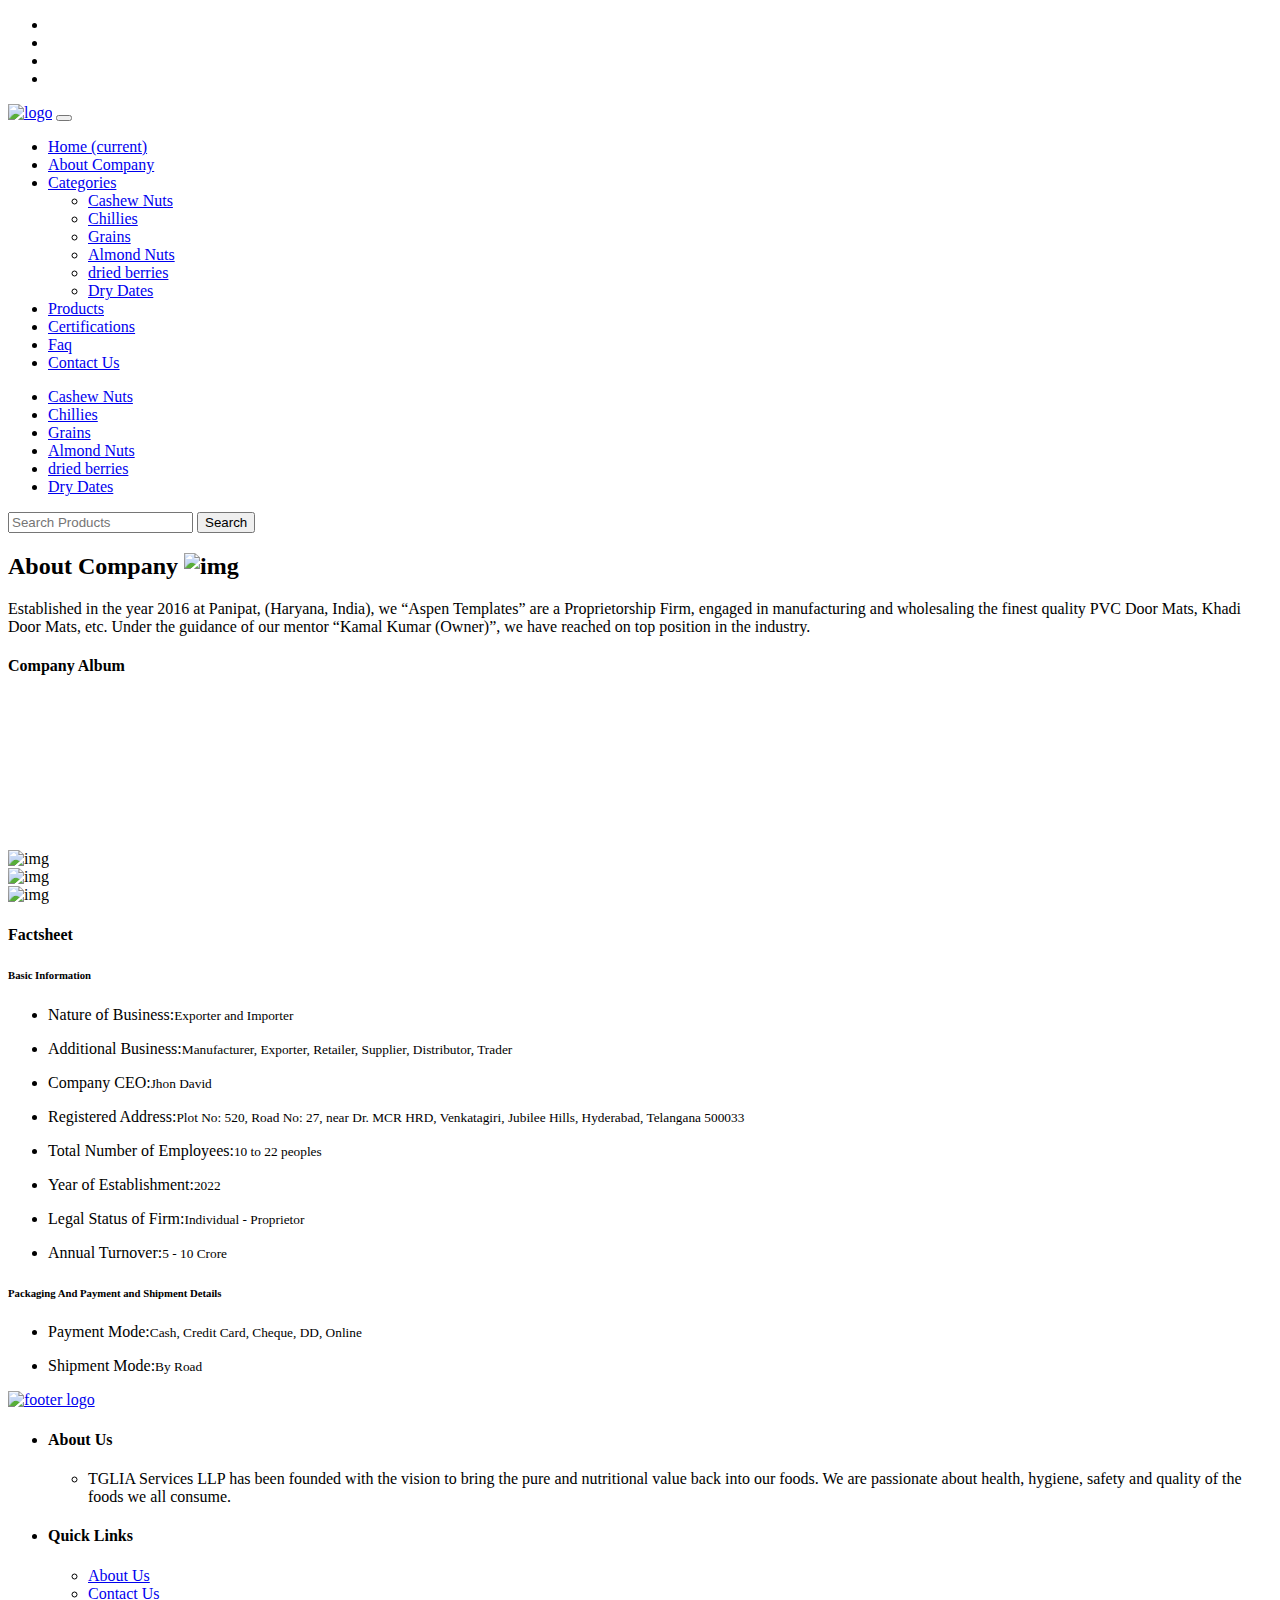
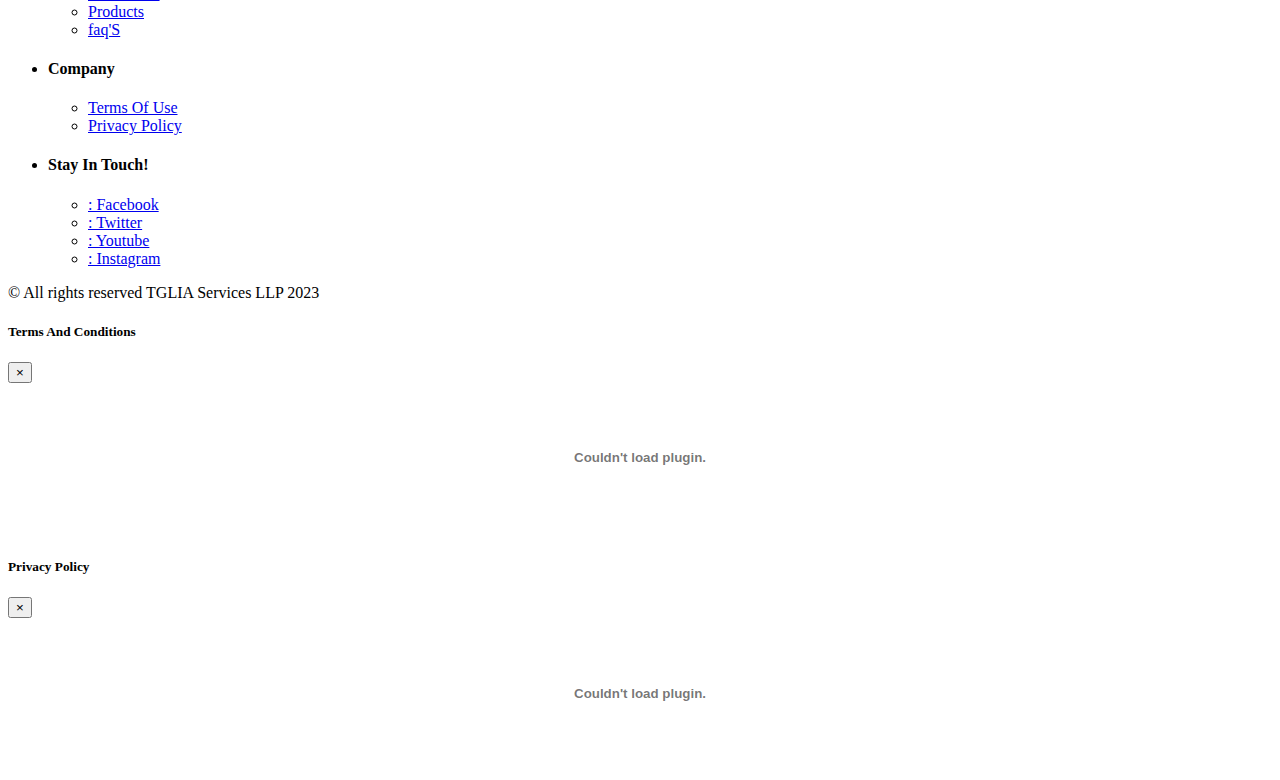
==== about.html @ 8760dca4 "Add files via upload" ====
<!DOCTYPE html>
<html lang="en">
<head>
    <meta charset="UTF-8">
    <meta http-equiv="X-UA-Compatible" content="IE=edge">
    <meta name="viewport" content="width=device-width, initial-scale=1, shrink-to-fit=no">
    <title>Supplier Landing Page</title>
    <link rel="stylesheet" href="css/bootstrap.min.css">
    <link rel="stylesheet" href="css/style.css" rel="stylesheet">
    <link rel="stylesheet" href="css/font-awesome.min.css">
    <link rel="stylesheet" href="css/responsive.css">
    <link href="https://fonts.googleapis.com/css2?family=Poppins:ital,wght@0,400;0,500;0,600;0,700;0,800;1,500;1,600&display=swap" rel="stylesheet">
  <body>
    <div class="wrapper">
    <!-- Sticky Social Icons Start Here--> 
    <div class="sticky_icons">
        <ul class="social_icons">
        <li><a href="#" target="_blank" class="facebook"><span><i class="fa fa-facebook"></i></span></a></li>
        <li><a href="#" target="_blank" class="twitter"><span><i class="fa fa-twitter"></i></span></a></li>
        <li><a href="#" target="_blank" class="youtube"><span><i class="fa fa-youtube-play"></i></span></a></li>
        <li><a href="#" target="_blank" class="linkedin"><span><i class="fa fa-linkedin"></i> </span></a></li>
        </ul>
    </div>
    <!-- Sticky Social Icons Ends Here--> 
    <!-- Header & Banner Start Here-->  
    <header class="header">
        <div class="container">
            <nav class="navbar navbar-expand-lg navbar-light p-0">
                <a class="navbar-brand logo" href="index.html"><img src="images/logo1.png" alt="logo"></a>
                <button class="navbar-toggler" type="button" data-toggle="collapse" data-target="#navbarSupportedContent" aria-controls="navbarSupportedContent" aria-expanded="false" aria-label="Toggle navigation">
                <span class="navbar-toggler-icon"></span>
                </button>
            
                <div class="collapse navbar-collapse" id="navbarSupportedContent">
                <div class="navbar-nav mr-auto">
                </div>
                <ul class="navbar-nav">
                    <li class="nav-item">
                        <a class="nav-link" href="index.html">Home <span class="sr-only">(current)</span></a>
                    </li>
                    <li class="nav-item">
                        <a class="nav-link active" href="about.html" >About Company</a>
                    </li>
                    <li class="nav-item mobile_sub_links_show">
                      <a class="cat_link" href="javascript:void(0)">Categories <span class="dropdown_arrow"></span></a>
                        <ul class="navbar-nav mr-auto mobile_sub_links_show_in cat_open">
                          <li class="nav-item">
                            <a class="nav-link" href="cashewnut-details.html">Cashew Nuts</a>
                          </li>
                          <li class="nav-item">
                            <a class="nav-link" href="chillies-details.html">Chillies</a>
                          </li>
                          <li class="nav-item">
                            <a class="nav-link" href="grains-details.html">Grains</a>
                          </li>
                          <li class="nav-item">
                            <a class="nav-link" href="almond-details.html">Almond Nuts</a>
                          </li>
                          <li class="nav-item">
                            <a class="nav-link" href="dried-berries-details.html">dried berries</a>
                          </li>
                          <li class="nav-item">
                            <a class="nav-link" href="drydates-details.html">Dry Dates</a>
                          </li>
                        </ul>
                    </li>
                    <li class="nav-item">
                        <a class="nav-link" href="products.html">Products</a>
                    </li>
                    <li class="nav-item">
                        <a class="nav-link" href="certifications.html" >Certifications</a>
                    </li>
                    <li class="nav-item">
                      <a class="nav-link" href="faq.html">Faq</a>
                    </li>
                    <li class="nav-item">
                        <a class="nav-link" href="contact.html" >Contact Us</a>
                    </li>
                </ul>
                </div>
            </nav>
        </div>
        <div class="sub_links">
            <div class="container">
              <nav class="navbar navbar-expand-lg navbar-light p-0">           
                <div class="navbar-collapse" id="navb">
                  <ul class="navbar-nav mr-auto mobile_sub_links_hide">
                    <li class="nav-item">
                      <a class="nav-link" href="cashewnut-details.html">Cashew Nuts</a>
                    </li>
                    <li class="nav-item">
                      <a class="nav-link" href="chillies-details.html">Chillies</a>
                    </li>
                    <li class="nav-item">
                      <a class="nav-link" href="grains-details.html">Grains</a>
                    </li>
                    <li class="nav-item">
                      <a class="nav-link" href="almond-details.html">Almond Nuts</a>
                    </li>
                    <li class="nav-item">
                      <a class="nav-link" href="dried-berries-details.html">dried berries</a>
                    </li>
                    <li class="nav-item">
                      <a class="nav-link" href="drydates-details.html">Dry Dates</a>
                    </li>
                  </ul>
                  <form class="form-inline my-2">
                    <div class="search_section w-100">
                      <input placeholder="Search Products" class="search_input">
                      <button class="btn subscrib-btn btn-success my-2 my-sm-0">Search</button>
                      <div class="clear"></div>        
                    </div>
                    <!-- <input class="form-control mr-sm-2" type="text" placeholder="Search Products">
                    <button class="btn btn-success my-2 my-sm-0" type="button">Search</button> -->
                  </form>
                </div>
              </nav>
  
            </div>
        </div>
    </header>
    <!-- Header & Banner Ends Here-->

    <!-- About Section Start Here-->
    <section class="contact_section space">
        <div class="container">
          <div class="row">
            <div class="col-sm-12 text-center mb-5">
                <h2 class="">About Company <span class="text_line"><img src="images/text-line-bg.png" alt="img"></span></h2>
                <p>Established in the year 2016 at Panipat, (Haryana, India), we “Aspen Templates” are a Proprietorship Firm, engaged in manufacturing and wholesaling the finest quality PVC Door Mats, Khadi Door Mats, etc. Under the guidance of our mentor “Kamal Kumar (Owner)”, we have reached on top position in the industry.</p>
            </div>
            <div class="col-sm-12 company_album mb-4">
                <h4 class="pb-4">Company Album</h4>
                <div class="row">
                    <div class="col-lg-3 col-md-3 col-sm-12 mb-3"><div class="album_section inner_image_block_main"><div class="inner_image_block"><iframe width="100%" height="100%" src="https://www.youtube.com/embed/D0UnqGm_miA" title="Dummy Video For Website" frameborder="0" allow="accelerometer; autoplay; clipboard-write; encrypted-media; gyroscope; picture-in-picture; web-share" allowfullscreen></iframe></div></div></div>
                    <div class="col-lg-3 col-md-3 col-sm-12 mb-3"><div class="album_section inner_image_block_main"><div class="inner_image_block"><img src="images/certificate.png" alt="img"></div></div></div>
                    <div class="col-lg-3 col-md-3 col-sm-12 mb-3"><div class="album_section inner_image_block_main"><div class="inner_image_block"><img src="images/certificate.png" alt="img"></div></div></div>
                    <div class="col-lg-3 col-md-3 col-sm-12 mb-3"><div class="album_section inner_image_block_main"><div class="inner_image_block"><img src="images/certificate.png" alt="img"></div></div></div>
                </div>
            </div>
            <div class="col-sm-12 company_album w-100">
                <h4 class="border-bottom mb-4 pb-1">Factsheet</h4>
                <h6 class="pb-2">Basic Information</h6>
                <ul class="list-group list-group-flush basic_info mb-4">
                    <li class="list-group-item item_group"><p><span>Nature of Business:</span><small>Exporter and Importer</small></p></li>
                    <li class="list-group-item item_group"><p><span>Additional Business:</span><small>Manufacturer, Exporter, Retailer, Supplier, Distributor, Trader</small></p></li>
                    <li class="list-group-item item_group"><p><span>Company CEO:</span><small>Jhon David</small></p></li>
                    <li class="list-group-item item_group"><p><span>Registered Address:</span><small>Plot No: 520, Road No: 27, near Dr. MCR HRD, Venkatagiri, Jubilee Hills, Hyderabad, Telangana 500033</small></p></li>
                    <li class="list-group-item item_group"><p><span>Total Number of Employees:</span><small>10 to 22 peoples</small></p></li>
                    <li class="list-group-item item_group"><p><span>Year of Establishment:</span><small>2022</small></p></li>
                    <li class="list-group-item item_group"><p><span>Legal Status of Firm:</span><small>Individual - Proprietor</small></p></li>
                    <li class="list-group-item item_group"><p><span>Annual Turnover:</span><small>5 - 10 Crore </small></p></li>
                </ul>
                <h6 class="pb-2">Packaging And Payment and Shipment Details</h6>
                <ul class="list-group list-group-flush basic_info">
                    <li class="list-group-item item_group"><p><span>Payment Mode:</span><small>Cash, Credit Card, Cheque, DD, Online</small></p></li>
                    <li class="list-group-item item_group"><p><span>Shipment Mode:</span><small>By Road</small></p></li>
                </ul>
            </div>
        </div>           
        </div>
    </section>
    <!-- About Section Ends Here-->

    <!-- Footer Start Here-->
    <footer class="footer">
        <div class="container">
            <div class="row">
                <div class="footer_top">
                    <div class="footer_logo">
                        <a href="index.html"><img src="images/logo.png" alt="footer logo"></a>
                    </div>
                    <ul>
                        <li>
                            <h4>About Us</h4>
                            <ul>
                            <li>
                                <p><span>TGLIA Services LLP</span> has been founded with the vision to bring the pure and nutritional value back into our foods. We are passionate about health, hygiene, safety and quality of the foods we all consume.</p>
                            </li>
                            </ul>
                        </li>
                        <li>
                            <h4>Quick Links</h4>
                            <ul>
                            <li><a href="about.html">About Us</a></li>
                            <li><a href="contact.html">Contact Us</a></li>
                            <li><a href="products.html">Products</a></li>
                            <li><a href="faq.html">faq'S</a></li>
                            </ul>
                        </li>
                        <li>
                            <h4>Company</h4>
                            <ul>
                            <li><a href="#" data-toggle="modal" data-target="#exampleModal">Terms Of Use</a></li>
                            <li><a href="#" data-toggle="modal" data-target="#exampleModal1">Privacy Policy</a></li>
                            </ul>
                        </li>
                        <li>
                            <h4>Stay In Touch!</h4>
                            <ul class="social_icons">
                              <li><a href="#" target="_blank" class="facebook"><span><i class="fa fa-facebook"></i></span> : Facebook</a></li>
                              <li><a href="#" target="_blank" class="twitter"><span><i class="fa fa-twitter"></i></span> : Twitter</a></li>
                              <li><a href="#" target="_blank" class="youtube"><span><i class="fa fa-youtube-play"></i></span> : Youtube</a></li>
                              <li><a href="#" target="_blank" class="linkedin"><span><i class="fa fa-linkedin"></i> </span> : Instagram</a></li>
                            </ul>
                        </li>
                    </ul>
                </div>                    
                <div class="footer_bottom">
                    <p>© All rights reserved TGLIA Services LLP 2023</p>
                </div>
            </div>
        </div>
      </footer>
    <!-- Footer Ends Here-->
    <!-- Terms And Conditions Popup Start Here -->
    <div class="modal fade" id="exampleModal" tabindex="-1" aria-labelledby="exampleModalLabel" aria-hidden="true">
        <div class="modal-dialog popup_main modal-xl">
            <div class="modal-content popup_main_in">
            <div class="modal-header popup_header">
                <h5 class="modal-title" id="exampleModalLabel">Terms And Conditions</h5>
                <button type="button" class="close close_btn" data-dismiss="modal" aria-label="Close">
                <span aria-hidden="true">&times;</span>
                </button>
            </div>
            <div class="modal-body row">
                <div class="col-md-12 privacy_policy">
                    <object data="term-conditions-pdf.pdf" type="application/pdf" width="100%" height="100%">
                    </object>
                </div>
            </div>
            </div>
        </div>
    </div>
    <!-- Terms And Conditions Popup Ends Here --> 
    <!-- Privacy Policy Popup Start Here -->
    <div class="modal fade" id="exampleModal1" tabindex="-1" aria-labelledby="exampleModalLabel" aria-hidden="true">
        <div class="modal-dialog popup_main modal-xl">
            <div class="modal-content popup_main_in">
            <div class="modal-header popup_header">
                <h5 class="modal-title" id="exampleModalLabel">Privacy Policy</h5>
                <button type="button" class="close close_btn" data-dismiss="modal" aria-label="Close">
                <span aria-hidden="true">&times;</span>
                </button>
            </div>
            <div class="modal-body row">
                <div class="col-md-12 privacy_policy">
                    <object data="privacy-policy-pdf.pdf" type="application/pdf" width="100%" height="100%">
                    </object>
                </div>
            </div>
            </div>
        </div>
    </div>
    <!-- Privacy Policy Popup Ends Here --> 
    <div class="back_top"><i class="fa fa-hand-pointer-o" aria-hidden="true"></i></div>
  </div>

<script src="https://ajax.googleapis.com/ajax/libs/jquery/1.11.0/jquery.min.js"></script>
<script type="text/javascript" src="js/bootstrap.min.js"></script>
<script src="js/bootstrap.bundle.min.js"></script>
<script src="js/jquery.easing.1.3.js"></script>
<script type="text/javascript">
$(document).ready(function() { 
    // Back to top functionality     
    $(window).scroll(function() {
        if ($(this).scrollTop() > 100) {
            $('.back_top').fadeIn();
        } else {
            $('.back_top').fadeOut();
        }
    });
    $('.back_top').click(function() {
        $('body, html').animate({
            scrollTop: 0
        }, 500, "easeInOutQuart");
        return false;
    });
    // Back to top functionality Ends
});
</script>
</body>
</html>
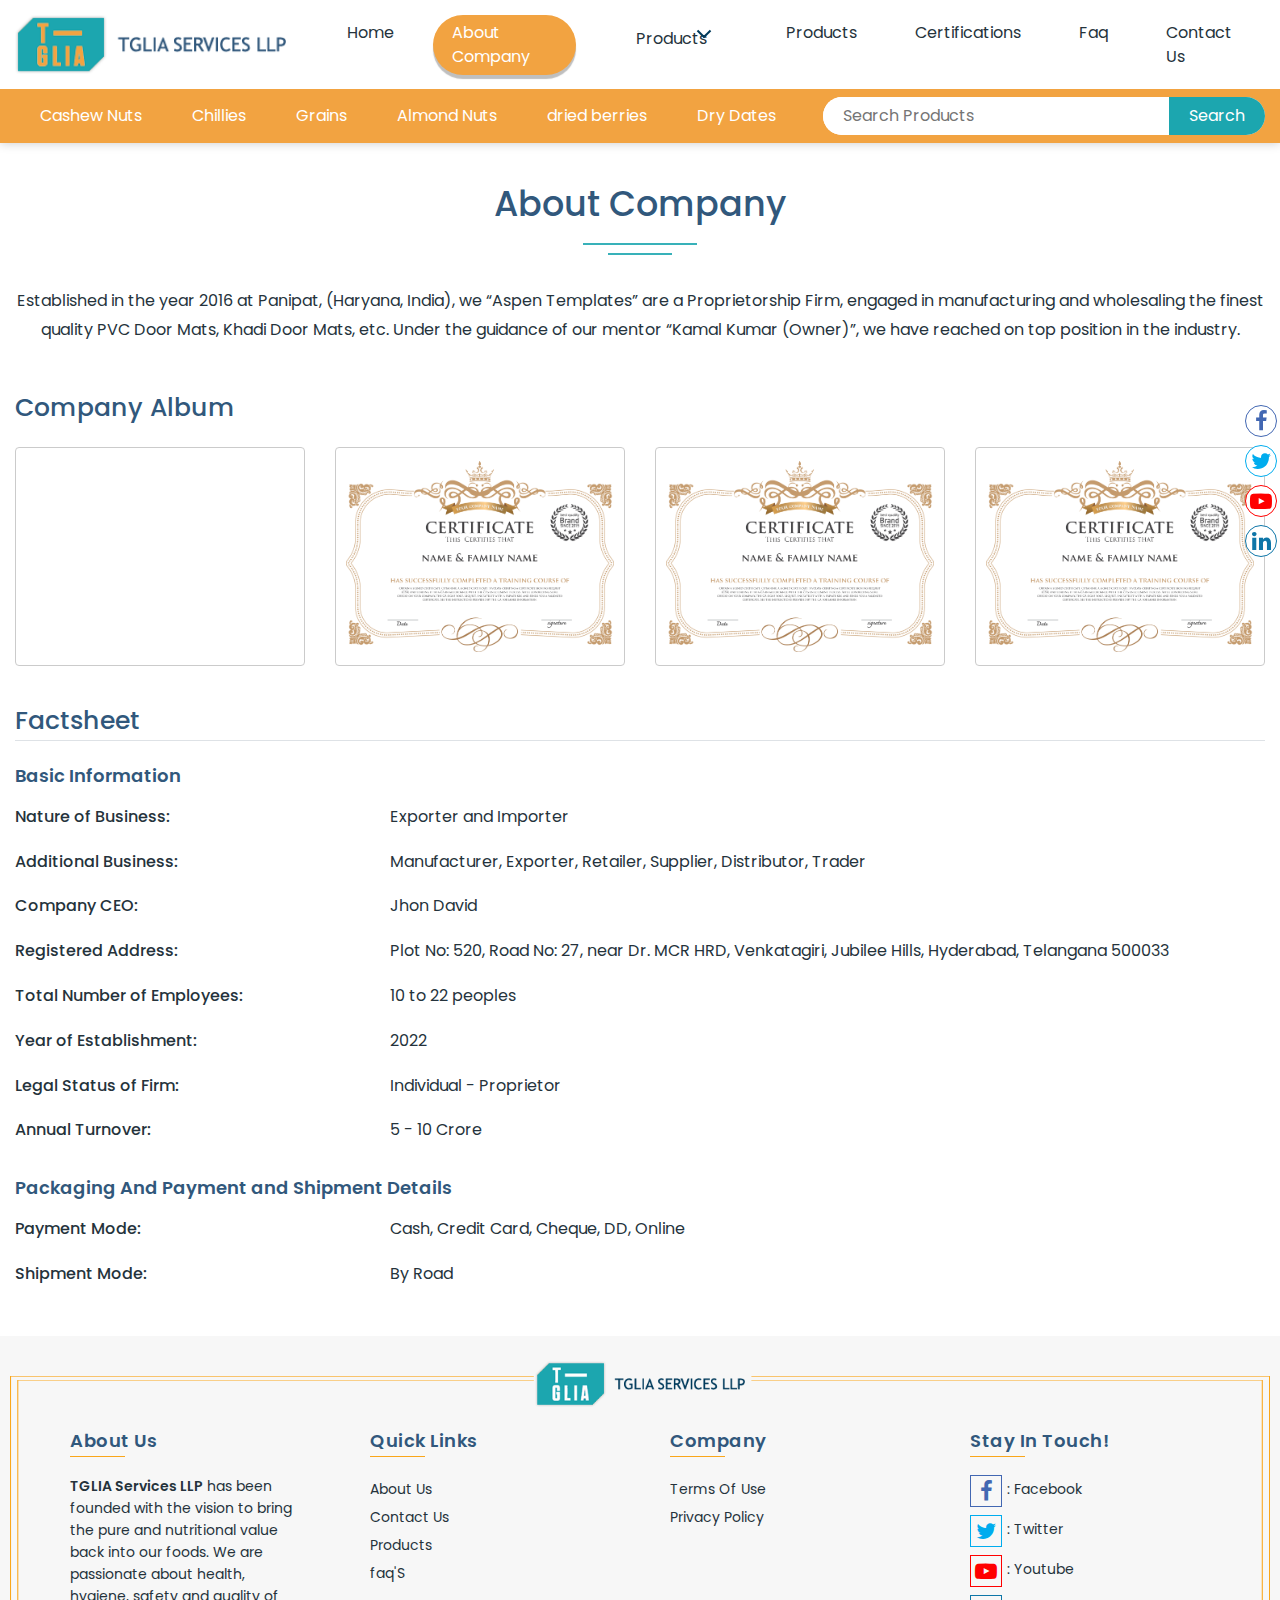
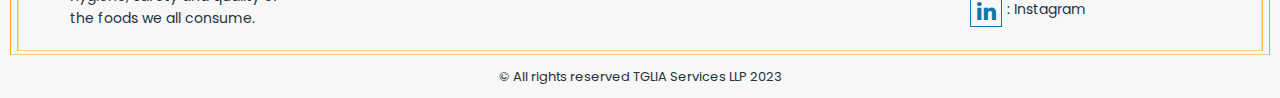
==== commit 0303bf0d: "Add files via upload" ====
--- a/about.html
+++ b/about.html
@@ -23,101 +23,185 @@
     </div>
     <!-- Sticky Social Icons Ends Here--> 
     <!-- Header & Banner Start Here-->  
-    <header class="header">
+    <header>
+      <div class="container">
+          <nav class="navbar navbar-expand-lg navbar-light p-0">
+              <a class="navbar-brand logo" href="index.html"><img src="images/logo1.png" alt="logo"></a>
+              <a class="navbar-brand sticky_logo" href="#"></a>
+              <button class="navbar-toggler" type="button" data-toggle="collapse" data-target="#navbarSupportedContent" aria-controls="navbarSupportedContent" aria-expanded="false" aria-label="Toggle navigation">
+              <span class="navbar-toggler-icon"></span>
+              </button>
+          
+              <div class="collapse navbar-collapse" id="navbarSupportedContent">
+              <div class="navbar-nav mr-auto">
+              </div>
+              <ul class="navbar-nav">
+                  <li class="nav-item">
+                      <a class="nav-link" href="index.html">Home</a>
+                  </li>
+                  <li class="nav-item">
+                      <a class="nav-link active" href="about.html">About Company</a>
+                  </li>
+                  <!-- Mobile Show coding Start-->
+                  <li class="nav-item mobile_sub_links_show cat_link">
+                    <a class="nav-link product_link" href="products.html">Products </a>
+                    <span class="dropdown_arrow product_link_arrow"></span>
+                      <ul class="navbar-nav mr-auto mobile_sub_links_show_in cat_open">
+                        <li class="nav-item">
+                          <a class="nav-link product_link_in" href="cashewnut-details.html">Cashew Nuts</a><span class="dropdown_arrow sub_menu"></span>
+                            <ul class="sub_menu_drop">
+                              <li><a class="nav-link" href="cashewnut-details.html#broken_cashew">Broken Cashew Nuts</a></li>
+                                  <li><a class="nav-link" href="cashewnut-details.html#bubblegum_cashew">Bubblegum Cashew Nuts</a></li>
+                                  <li><a class="nav-link" href="cashewnut-details.html#roasted_cashew">Roasted And Salted Cashew Nuts</a></li>
+                            </ul>
+                        </li>
+                        <li class="nav-item">
+                          <a class="nav-link product_link_in" href="chillies-details.html">Chillies</a><span class="dropdown_arrow sub_menu"></span>
+                            <ul class="sub_menu_drop">
+                              <li><a class="nav-link" href="chillies-details.html#guntur_chilli">Guntur Chilli</a></li>
+                                <li><a class="nav-link" href="chillies-details.html#kanthari_chilli">Kanthari Chilli</a></li>
+                                <li><a class="nav-link" href="chillies-details.html#kashmiri_chilli">Kashmiri Chilli</a></li>                                  
+                            </ul>
+                        </li>
+                        <li class="nav-item">
+                          <a class="nav-link product_link_in" href="grains-details.html">Grains</a><span class="dropdown_arrow sub_menu"></span>
+                          <ul class="sub_menu_drop">
+                            <li><a class="nav-link" href="grains-details.html#wheat_grain">Wheat Grain</a></li>
+                            <li><a class="nav-link" href="grains-details.html#yellow_maize_seeds">Yellow Maize Seeds</a></li>
+                            <li><a class="nav-link" href="grains-details.html#sorghum_grain">Sorghum Grain</a></li>                                  
+                          </ul>
+                        </li>
+                        <li class="nav-item">
+                          <a class="nav-link product_link_in" href="almond-details.html">Almond Nuts</a><span class="dropdown_arrow sub_menu"></span>
+                          <ul class="sub_menu_drop">
+                            <li><a class="nav-link" href="almond-details.html#almond_nuts">Nachos Cheese Almond Nut</a></li>
+                            <li><a class="nav-link" href="almond-details.html#cal_almond_nuts">California Almond Nut</a></li>
+                            <li><a class="nav-link" href="almond-details.html#blueberry_nuts">Blueberry Almond Nut</a></li>                                  
+                          </ul>
+                        </li>
+                        <li class="nav-item">
+                          <a class="nav-link product_link_in" href="dried-berries-details.html">dried berries</a><span class="dropdown_arrow sub_menu"></span>
+                          <ul class="sub_menu_drop">
+                            <li><a class="nav-link" href="dried-berries-details.html#strawberry_dry">Strawberry Dried Fruit</a></li>
+                            <li><a class="nav-link" href="dried-berries-details.html#dehybrated_dry">Dehydrated Dry Cranberry</a></li>
+                            <li><a class="nav-link" href="dried-berries-details.html#peaches_dry_fruit">peaches Dried Fruit</a></li>                                  
+                          </ul>
+                        </li>
+                        <li class="nav-item">
+                          <a class="nav-link product_link_in" href="drydates-details.html">Dry Dates</a><span class="dropdown_arrow sub_menu"></span>
+                          <ul class="sub_menu_drop">
+                            <li><a class="nav-link" href="drydates-details.html#black_dry_date">Black Dry Date</a></li>
+                            <li><a class="nav-link" href="drydates-details.html#dried_safavi_date">Dried Safavi Date</a></li>
+                            <li><a class="nav-link" href="drydates-details.html#yellow_dry_date">Yellow Dried Date</a></li>                                  
+                          </ul>
+                        </li>
+                      </ul>
+                  </li>
+                  <!-- Mobile show coding Ends-->
+
+                  <!-- Mobile Hide coding Start-->
+                  <li class="nav-item dropdown mobile_sub_links_hide">
+                    <a class="nav-link" href="products.html"  > Products </a>
+                    <ul class="dropdown-menu" aria-labelledby="navbarDropdownMenuLink">
+                        <li class="dropdown-submenu">
+                          <a class="dropdown-item dropdown-toggle" href="cashewnut-details.html">Cashew Nuts</a>
+                            <ul class="dropdown-menu">
+                                <li><a class="dropdown-item" href="cashewnut-details.html#broken_cashew">Broken Cashew Nuts</a></li>
+                                <li><a class="dropdown-item" href="cashewnut-details.html#bubblegum_cashew">Bubblegum Cashew Nuts</a></li>
+                                <li><a class="dropdown-item" href="cashewnut-details.html#roasted_cashew">Roasted And Salted Cashew Nuts</a></li>                                  
+                            </ul>
+                        </li>
+                        <li class="dropdown-submenu">
+                          <a class="dropdown-item dropdown-toggle" href="chillies-details.html">Chillies</a>
+                            <ul class="dropdown-menu">
+                                <li><a class="dropdown-item" href="chillies-details.html#guntur_chilli">Guntur Chilli</a></li>
+                                <li><a class="dropdown-item" href="chillies-details.html#kanthari_chilli">Kanthari Chilli</a></li>
+                                <li><a class="dropdown-item" href="chillies-details.html#kashmiri_chilli">Kashmiri Chilli</a></li>                                  
+                            </ul>
+                        </li>
+                        <li class="dropdown-submenu">
+                          <a class="dropdown-item dropdown-toggle" href="grains-details.html">Grains</a>
+                            <ul class="dropdown-menu">
+                                <li><a class="dropdown-item" href="grains-details.html#wheat_grain">Wheat Grain</a></li>
+                                <li><a class="dropdown-item" href="grains-details.html#yellow_maize_seeds">Yellow Maize Seeds</a></li>
+                                <li><a class="dropdown-item" href="grains-details.html#sorghum_grain">Sorghum Grain</a></li>                                  
+                            </ul>
+                        </li>
+                        <li class="dropdown-submenu">
+                          <a class="dropdown-item dropdown-toggle" href="almond-details.html">Almond Nuts</a>
+                            <ul class="dropdown-menu">
+                                <li><a class="dropdown-item" href="almond-details.html#almond_nuts">Nachos Cheese Almond Nut</a></li>
+                                <li><a class="dropdown-item" href="almond-details.html#cal_almond_nuts">California Almond Nut</a></li>
+                                <li><a class="dropdown-item" href="almond-details.html#blueberry_nuts">Blueberry Almond Nut</a></li>                                  
+                            </ul>
+                        </li>
+                        <li class="dropdown-submenu">
+                          <a class="dropdown-item dropdown-toggle" href="dried-berries-details.html">dried berries</a>
+                            <ul class="dropdown-menu">
+                                <li><a class="dropdown-item" href="dried-berries-details.html#strawberry_dry">Strawberry Dried Fruit</a></li>
+                                <li><a class="dropdown-item" href="dried-berries-details.html#dehybrated_dry">Dehydrated Dry Cranberry</a></li>
+                                <li><a class="dropdown-item" href="dried-berries-details.html#peaches_dry_fruit">peaches Dried Fruit</a></li>                                  
+                            </ul>
+                        </li>
+                        <li class="dropdown-submenu">
+                          <a class="dropdown-item dropdown-toggle" href="drydates-details.html">Dry Dates</a>
+                            <ul class="dropdown-menu">
+                                <li><a class="dropdown-item" href="drydates-details.html#black_dry_date">Black Dry Date</a></li>
+                                <li><a class="dropdown-item" href="drydates-details.html#dried_safavi_date">Dried Safavi Date</a></li>
+                                <li><a class="dropdown-item" href="drydates-details.html#yellow_dry_date">Yellow Dried Date</a></li>                                  
+                            </ul>
+                        </li>
+                    </ul>
+                  </li>
+                  <!-- Mobile Hide coding Ends-->
+                  <li class="nav-item">
+                      <a class="nav-link" href="certifications.html">Certifications</a>
+                  </li><li class="nav-item">
+                    <a class="nav-link" href="faq.html">Faq</a>
+                  </li>
+                  <li class="nav-item">
+                      <a class="nav-link" href="contact.html">Contact Us</a>
+                  </li>
+              </ul>
+              </div>
+          </nav>
+      </div>
+      <div class="sub_links">
         <div class="container">
-            <nav class="navbar navbar-expand-lg navbar-light p-0">
-                <a class="navbar-brand logo" href="index.html"><img src="images/logo1.png" alt="logo"></a>
-                <button class="navbar-toggler" type="button" data-toggle="collapse" data-target="#navbarSupportedContent" aria-controls="navbarSupportedContent" aria-expanded="false" aria-label="Toggle navigation">
-                <span class="navbar-toggler-icon"></span>
-                </button>
-            
-                <div class="collapse navbar-collapse" id="navbarSupportedContent">
-                <div class="navbar-nav mr-auto">
-                </div>
-                <ul class="navbar-nav">
-                    <li class="nav-item">
-                        <a class="nav-link" href="index.html">Home <span class="sr-only">(current)</span></a>
-                    </li>
-                    <li class="nav-item">
-                        <a class="nav-link active" href="about.html" >About Company</a>
-                    </li>
-                    <li class="nav-item mobile_sub_links_show">
-                      <a class="cat_link" href="javascript:void(0)">Categories <span class="dropdown_arrow"></span></a>
-                        <ul class="navbar-nav mr-auto mobile_sub_links_show_in cat_open">
-                          <li class="nav-item">
-                            <a class="nav-link" href="cashewnut-details.html">Cashew Nuts</a>
-                          </li>
-                          <li class="nav-item">
-                            <a class="nav-link" href="chillies-details.html">Chillies</a>
-                          </li>
-                          <li class="nav-item">
-                            <a class="nav-link" href="grains-details.html">Grains</a>
-                          </li>
-                          <li class="nav-item">
-                            <a class="nav-link" href="almond-details.html">Almond Nuts</a>
-                          </li>
-                          <li class="nav-item">
-                            <a class="nav-link" href="dried-berries-details.html">dried berries</a>
-                          </li>
-                          <li class="nav-item">
-                            <a class="nav-link" href="drydates-details.html">Dry Dates</a>
-                          </li>
-                        </ul>
-                    </li>
-                    <li class="nav-item">
-                        <a class="nav-link" href="products.html">Products</a>
-                    </li>
-                    <li class="nav-item">
-                        <a class="nav-link" href="certifications.html" >Certifications</a>
-                    </li>
-                    <li class="nav-item">
-                      <a class="nav-link" href="faq.html">Faq</a>
-                    </li>
-                    <li class="nav-item">
-                        <a class="nav-link" href="contact.html" >Contact Us</a>
-                    </li>
-                </ul>
-                </div>
-            </nav>
-        </div>
-        <div class="sub_links">
-            <div class="container">
-              <nav class="navbar navbar-expand-lg navbar-light p-0">           
-                <div class="navbar-collapse" id="navb">
-                  <ul class="navbar-nav mr-auto mobile_sub_links_hide">
-                    <li class="nav-item">
-                      <a class="nav-link" href="cashewnut-details.html">Cashew Nuts</a>
-                    </li>
-                    <li class="nav-item">
-                      <a class="nav-link" href="chillies-details.html">Chillies</a>
-                    </li>
-                    <li class="nav-item">
-                      <a class="nav-link" href="grains-details.html">Grains</a>
-                    </li>
-                    <li class="nav-item">
-                      <a class="nav-link" href="almond-details.html">Almond Nuts</a>
-                    </li>
-                    <li class="nav-item">
-                      <a class="nav-link" href="dried-berries-details.html">dried berries</a>
-                    </li>
-                    <li class="nav-item">
-                      <a class="nav-link" href="drydates-details.html">Dry Dates</a>
-                    </li>
-                  </ul>
-                  <form class="form-inline my-2">
-                    <div class="search_section w-100">
-                      <input placeholder="Search Products" class="search_input">
-                      <button class="btn subscrib-btn btn-success my-2 my-sm-0">Search</button>
-                      <div class="clear"></div>        
-                    </div>
-                    <!-- <input class="form-control mr-sm-2" type="text" placeholder="Search Products">
-                    <button class="btn btn-success my-2 my-sm-0" type="button">Search</button> -->
-                  </form>
-                </div>
-              </nav>
-  
-            </div>
-        </div>
+          <nav class="navbar navbar-expand-lg navbar-light p-0">           
+            <div class="navbar-collapse" id="navb">
+              <ul class="navbar-nav mr-auto mobile_sub_links_hide">
+                <li class="nav-item">
+                  <a class="nav-link" href="cashewnut-details.html">Cashew Nuts</a>
+                </li>
+                <li class="nav-item">
+                  <a class="nav-link" href="chillies-details.html">Chillies</a>
+                </li>
+                <li class="nav-item">
+                  <a class="nav-link" href="grains-details.html">Grains</a>
+                </li>
+                <li class="nav-item">
+                  <a class="nav-link" href="almond-details.html">Almond Nuts</a>
+                </li>
+                <li class="nav-item">
+                  <a class="nav-link" href="dried-berries-details.html">dried berries</a>
+                </li>
+                <li class="nav-item">
+                  <a class="nav-link" href="drydates-details.html">Dry Dates</a>
+                </li>
+              </ul>
+              <form class="form-inline my-2">
+                <div class="search_section w-100">
+                  <input placeholder="Search Products" class="search_input">
+                  <button class="btn subscrib-btn btn-success my-2 my-sm-0">Search</button>
+                  <div class="clear"></div>        
+                </div>
+              </form>
+            </div>
+          </nav>
+
+        </div>
+      </div>
     </header>
     <!-- Header & Banner Ends Here-->
 
@@ -260,6 +344,7 @@
 <script type="text/javascript" src="js/bootstrap.min.js"></script>
 <script src="js/bootstrap.bundle.min.js"></script>
 <script src="js/jquery.easing.1.3.js"></script>
+<script src="js/custom.js"></script>
 <script type="text/javascript">
 $(document).ready(function() { 
     // Back to top functionality     
--- a/css/style.css
+++ b/css/style.css
@@ -0,0 +1,1065 @@
+@charset "utf-8";
+/*====================================== reset.css is here ========================================*/
+body,div,dl,dt,dd,ul,ol,li,h1,h2,h3,h4,h5,h6,pre,form,fieldset,input,textarea,p,blockquote,th,td { margin:0; padding:0;}
+table {	border-collapse:collapse; border-spacing:0;}
+fieldset,img { border:0; max-width: 100%; height: auto; object-fit:contain;}
+address,caption,cite,code,dfn,em,strong,th,var {font-style:normal; font-weight:normal;}
+ol,ul { list-style:none;}
+caption,th {text-align:left;}
+q:before,q:after {content:'';}
+abbr,acronym { border:0;}
+.clear{clear:both; font-size:1px;line-height:1px; display:block; height:0;}
+header,nav,section,article,aside,footer,hgroup {display: block;}
+::selection{ background:#1ca6af; color:#fff; }
+figure{ padding:0; margin:0; }
+*{box-sizing:border-box;}
+.border_radius5{	border-radius: 5px;}
+/**************************************************************************************/
+a											  { text-decoration:none; outline:0 none; cursor:pointer; color:#25333c;} 
+a:hover									{ text-decoration:none; }
+h1											{ font-size:80px; }
+h2											{ font-size:35px;}
+h3											{ font-size:30px;}
+h4											{ font-size:25px;}
+h5											{ font-size:20px; }
+h6											{ font-size:18px; font-weight: 600;}
+p                       { line-height: 1.8rem;}
+h2, h3, h4, h5, h6{color:#31587c;}
+input,textarea					{ outline:none; }
+@-ms-viewport{
+  width: device-width;
+}
+.pa{
+  position:absolute;
+}
+/*----------------------------------------------------------------------------------*/
+body										{color:#25333c;font-family: 'Poppins', sans-serif;font-size:16px;}
+.wrapper{ padding:0; margin:0 auto; width:100%; position:relative; left:0;-webkit-transition:0.2s ease-in-out;-moz-transition:0.2s ease-in-out;-o-transition:0.2s ease-in-out;transition:0.2s ease-in-out; overflow:hidden;}
+.container{margin:0 auto;max-width:1320px;width:100%;display:block;}
+.text_line{
+  display: block;
+    text-align: center;
+    margin:0 auto;
+}
+.space{padding:40px 0 40px;}
+.space h2{ margin:0 auto 20px;}
+.primary_btn{
+  font-size: 18px;
+  background: #1ca6af;
+  color: #ffffff;
+  border-radius: 40px;
+  transition: ease-in-out 0.4s;
+  padding: 7px 30px 7px;
+  box-shadow: 2px 4px 2px 0 #c5c4c4;
+}
+.primary_btn:hover{
+  background: #f2a341;
+  color: #ffffff;
+  box-shadow: 1px 6px 1px 0 #c5c4c4;
+}
+.secondary_btn{
+  font-size: 18px;
+  border:solid 1px #1ca6af;
+  color: #003a5b;
+  border-radius: 40px;
+  transition: ease-in-out 0.4s;
+  padding: 7px 30px 5px;
+}
+.secondary_btn:hover{
+  border:solid 1px #f2a341;
+  background: #f2a341;
+  color: #ffffff;
+  box-shadow: 2px 4px 2px 0 #c5c4c4;
+}
+.sticky_icons{
+  position: fixed;
+  top: 45%;
+  right: 3px;
+  z-index: 9;
+}
+.sticky_icons .social_icons li a span {
+  border-radius: 40px;
+  margin: 0;
+  background: #ffffff;
+}
+.inner_image_block_main{
+  position: relative;
+}
+.inner_image_block_main:before {
+  display: block;
+  content: "";
+  width: 100%;
+  padding-top:75.5%;
+}
+.inner_image_block {
+  position: absolute;
+  top: 0;
+  right: 0;
+  bottom: 0;
+  left: 0;
+  overflow: hidden;
+}
+/* ---------------------------------------------------------------------------------*/
+
+header{
+  padding:10px 0 0;
+  box-shadow: 0 0 10px #c9c9c9;
+}
+header .navbar-light .navbar-nav .nav-link{
+  color:#25333c;
+  position: relative;
+  padding: 6px 19px;
+  margin: 0 10px;
+  transition: all ease-in-out 0.4s;
+}
+header .navbar-light .navbar-nav .nav-link:hover, header .navbar-light .navbar-nav .nav-link.active{
+  color:#ffffff;
+  background:#f2a341;
+  padding: 6px 19px;
+  border-radius: 30px;
+  transition: all ease-in-out 0.4s;
+  /* transform: skewY(-10deg); */
+  box-shadow: 0px 4px 1px #bfbfbf;
+}
+.sub_links{
+  background: #f2a341;
+  margin:10px 0 0;
+}
+.sub_links .navbar{
+  padding: 0;
+  margin: 0;
+}
+.sub_links ul li a{
+  color: #ffffff !important;
+  display:flex;
+  padding:15px 25px !important;
+  margin: 0 !important;
+  transition: all ease-in-out 0.4s;
+}
+.sub_links ul li a:hover, .sub_links ul li a.active{
+  background: #1ca6af !important;
+  transition: all ease-in-out 0.4s;
+  border-radius: 0 !important;
+  box-shadow: inherit !important;
+}
+.mobile_sub_links_show{
+  display:none;
+}
+.mobile_sub_links_show_in{
+  display:none;
+}
+.search_section {
+  border-radius: 30px;
+  background: #fff;
+}
+.search_input {
+  padding: 7px 10px 7px 20px;
+  width: calc(100% - 100px);
+  border-radius: 30px;
+  border: 0;
+}
+.sub_links .btn-success{
+  background: #1ca6af;  
+  cursor:pointer;
+  border: 0;
+  outline: none;
+  border-radius: 0 30px 30px 0;
+  padding: 7px 20px;
+  float: right;
+  color: #fff;
+}
+.sub_links .btn-success:hover{
+  background:#31587c;
+}
+.dropdown_arrow {
+  position: absolute;
+  top: 18px;
+  right: 30%;
+}
+.dropdown_arrow::before,
+.dropdown_arrow::after {
+  position: relative;
+  content: '';
+  display: block;
+  width: 10px;
+  height: 2px;
+  background:#003a5b;
+  transition: 0.3s ease-in-out;
+}
+
+.dropdown_arrow::before {
+  transform: rotate(45deg);
+}
+
+.dropdown_arrow::after {
+  left: 6px;
+  top: -2px;
+  transform: rotate(-45deg);
+}
+
+.cat_link.active .dropdown_arrow::before {
+  transform: rotate(-45deg);
+  background: #ffffff;
+}
+
+.cat_link.active .dropdown_arrow::after {
+  transform: rotate(45deg);
+  background: #ffffff;
+}
+.cat_link{
+  color: #25333c !important;
+  padding: 6px 21px;
+  border-radius: 30px;
+  display: block;
+  position: relative;
+  transition: all ease-in-out 0.4s;
+}
+.cat_link.active{
+  color: #ffffff !important;
+  background: #f2a341;
+}
+/* header .navbar-light .navbar-nav .nav-link:last-child() {
+  padding: 6px 0 6px 21px;
+  margin:0 0 0 10px;
+} */
+/************************* Banner Section Start Here ********************************/
+
+.Banner_section .slick-slide {
+  padding: 0;
+}
+.Banner_section .slick-slider{
+  margin-bottom: 0;
+}
+.slick-dots li button {
+  border-radius: 30px;
+}
+.slick-dots li.slick-active button:hover {
+  background: #f2a341;
+}
+.slick-dots li.slick-active button {
+  border-radius: 30px;
+  background: #1ca6af;
+}
+@media (min-width: 992px) {
+  .Banner_section  .slider, .Banner_section .slide {
+    height: 60vh;
+  }
+}
+.slide {
+  position: relative;
+}
+.slide .slide__img {
+  width: 100%;
+  height: auto;
+  overflow: hidden;
+  position: relative;
+}
+/* .slide .slide__img:before{
+  content:'';
+  position: absolute;
+  top: 0;
+  left: 0;
+  right: 0;
+  bottom: 0;
+  background: rgb(0 0 0 / 20%);
+  z-index: 9;
+} */
+@media (min-width: 992px) {
+  .slide .slide__img {
+    position: absolute;
+    top: 50%;
+    left: 0;
+    transform: translateY(-50%);
+  }
+}
+.slide .slide__img img {
+  max-width: 100%;
+  width: 100%;
+  height: auto;
+  opacity: 1 !important;
+  animation-duration: 3s;
+  transition: all 1s ease;
+}
+.slide .slide__content {
+  width: 100%;
+  position: absolute;
+  top: 50%;
+  left: 50%;
+  transform: translate(-50%, -50%);
+}
+.slide .slide__content--headings {
+  text-align: center;
+  color: #FFF;
+}
+.slide .slide__content--headings h1 {
+  font-size: 4.5rem;
+  margin: 20px 0;
+}
+.slide .slide__content--headings .animated {
+  transition: all 0.5s ease;
+}
+
+.slider [data-animation-in] {
+  opacity: 0;
+  animation-duration: 1.5s;
+  transition: opacity 0.5s ease 0.3s;
+}
+
+.slick-dotted .slick-slider {
+  margin-bottom: 30px;
+}
+
+.slick-dots {
+  bottom: 20px !important;
+}
+.slick-dots li {
+  position: relative;
+  display: inline-block;
+  margin: 0 5px;
+  padding: 0;
+  cursor: pointer;
+}
+.slick-dots li button {
+  border: 0;
+  display: block;
+  outline: none;
+  line-height: 0px;
+  font-size: 0px;
+  color: transparent;
+  padding: 5px;
+  cursor: pointer;
+  transition: all 0.3s ease;
+}
+.slick-dots li button:hover, .slick-dots li button:focus {
+  outline: none;
+}
+/* /////////// IMAGE ZOOM /////////// */
+@keyframes zoomInImage {
+  from {
+    transform: scale3d(1, 1, 1);
+  }
+  to {
+    transform: scale3d(1.1, 1.1, 1.1);
+  }
+}
+.zoomInImage {
+  animation-name: zoomInImage;
+}
+
+@keyframes zoomOutImage {
+  from {
+    transform: scale3d(1.1, 1.1, 1.1);
+  }
+  to {
+    transform: scale3d(1, 1, 1);
+  }
+}
+.zoomOutImage {
+  animation-name: zoomOutImage;
+}
+/************************* About Section Start Here ********************************/
+.about_section {
+  padding: 40px 0 0;
+}
+.company_pera a{
+  color: #f2a341;
+  text-transform: uppercase;
+}
+.company_pera a:hover{
+  color: #1ca6af;
+  text-decoration: underline;
+}
+.icon_shape{
+  background:#31587c;
+  width: 100px;
+  height: 100px;
+  border-radius: 70px;
+  padding: 27px 0;
+  margin: 0 auto 30px;
+  position: relative;
+}
+.icon_shape img{
+  height:auto;
+}
+.icon_shape:after{
+  content: '';
+  position: absolute;
+  top: -10px;
+  left: -10px;
+  right: -10px;
+  bottom: -10px;
+  border: dashed 2px #1ca6af;
+  border-radius: 70px;
+  animation: anim 50s linear  infinite;
+} 
+ @keyframes ani {
+   from {
+     transform: rotate(0deg);
+   }
+   to {
+     transform: rotate(360deg);
+   }
+ }
+ 
+ @keyframes anim {
+   from {
+     transform: rotate(360deg);
+   }
+   to {
+     transform: rotate(0deg);
+   }
+ }
+/************************* Catogiries Section Start Here ********************************/
+.categories_section{
+  background:#f1f1f1;
+}
+.card {
+  min-height: 451px;
+  box-shadow: 1px 1px 7px 1px rgba(22, 22, 26, 0.18);  
+  transition: ease-in-out 0.4s;
+}
+.img-wrapper {
+  max-width: 100%;
+  display: flex;
+  justify-content: center;
+  align-items: flex-start;
+  /* border-bottom: dashed 1px rgba(0,0,0,.125); */
+  transition: ease-in-out 0.4s;
+}
+.img-wrapper img{
+  width: 100%;
+  height: 100%;
+  transition: ease-in-out 0.3s;
+}
+.card:hover .img-wrapper {
+  background: rgb(28 166 175 / 65%);
+  transition: ease-in-out 0.4s;
+  border-radius: 5px 5px 0 0;
+}
+.card:hover .img-wrapper img{
+  transform: scale(1.1);
+  transition: ease-in-out 0.4s;
+}
+.card h6 a{
+  color: #31587c;
+}
+.card:hover h6 a{
+  color: #f2a341;
+}
+.sub_categories li{
+  font-size: 15px;
+  padding:10px 0;
+  border-bottom: dashed 1px #cbcaca;
+}
+.sub_categories li a:hover{
+  color: #f2a341;
+}
+.view_all{
+  position: absolute;
+  left: 0;
+  right: 0;
+  bottom: 10px;
+}
+.view_all:hover{
+  color:#f2a341;
+}
+.product_videos .card{
+  min-height: auto;
+}
+.certificate_section_in{
+  text-align: center;
+  display: inline-block;
+}
+.cer_img{
+  border: dashed 1px #1ca6af;
+  padding: 20px;
+  border-radius: 10px;
+}
+.cer_img img {
+  height: auto;
+  transition: ease-in-out 0.4s;
+}
+.certificate_section_in:hover .cer_img {
+  transition: ease-in-out 0.4s;
+  border-radius: 10px;
+  border: dashed 1px #f2a341;
+}
+.certificate_section_in:hover img {
+  transform: scale(1.1);
+  transition: ease-in-out 0.4s;
+}
+.certificate_section_in:hover span {
+  color:#f2a341;
+}
+/******************************* Footer Styles Starts Here *********************/
+footer{
+  width: 100%;
+  float: left;
+  clear: both;
+  padding: 40px 0 5px;
+  background: url(../images/pattern-foot.png) no-repeat right center #F7F7F7;
+  background-size: 234px;
+  position: relative;
+}
+.footer::after{
+ content:#25333c;
+ background:#000;
+ position: absolute;
+ top: 0;
+}
+footer ul{
+ width: 100%;
+ float: left;
+}
+.footer_top{
+ width: 100%;
+ float: left;
+ padding:50px 10px 20px 50px;
+ margin:0 10px;
+ position: relative;
+ background: url('../images/footer_line.png');
+ background-repeat: no-repeat;
+ background-size: 100% 100%;
+}
+.footer_top p{
+    max-width: 230px;
+    line-height: 22px;
+}
+.footer_top p span{
+font-weight: 600;
+}
+.footer_top .footer_logo img{
+  left: 0;
+  margin: -15px auto 0;
+  position: absolute;
+  right: 0;
+  top: 0;
+  width: 210px;
+  height: auto;
+}
+.footer_top ul{
+ padding-bottom: 15px;
+ padding: 0;
+}
+.footer_top ul li ul{
+ margin-top: 18px;
+ padding: 0;
+}
+.footer_top ul li{
+ width: 25%;
+ float: left;
+ color:#25333c;
+ padding-left: 10px;
+ list-style: none;	
+}
+.footer_top ul li h4{
+ font-size: 18px;
+  line-height: 30px;
+  padding-bottom: 1px;
+  position: relative;
+  font-weight: 600;
+  letter-spacing: 0.5px;
+}
+.footer_top ul li h4:after{
+ content: "";
+ width: 55px;
+ height: 1px;
+ position: absolute;
+ bottom: 0;
+ left: 0;
+ background: #faa61a;
+}
+.footer_top ul li ul li{
+ width: 100%;
+ float: none;
+ font-size: 14px;
+ line-height:28px;
+ padding-left: 0;
+}
+.footer_top .btn{
+ color: #bf964e;
+ border: 1px solid #bf964e;
+ border-radius: 0;
+ padding: 14px 60px 14px 22px;
+ margin-top: 27px;
+ position: relative;
+}
+.footer_top .btn:after{
+ position: absolute;
+ top: 18px;
+ right: -13px;
+ content: "";
+ background: url('../images/after_arrow2.png');
+ width: 50px;
+ height: 50px;
+ background-repeat: no-repeat;
+}
+.footer_top ul li:first-child ul li:nth-child(3){
+ font-size: 22px;
+ line-height: 33px;
+ margin-top: 15px;
+ margin-left: 30px;
+}
+.footer_top ul li:first-child ul li:nth-child(3) i{
+ color: #bf964e;
+ margin-right: 15px;
+ display: none;
+}
+.footer_top ul li:first-child ul li:nth-child(3){
+ position: relative;
+}
+.footer_top ul li:first-child ul li:nth-child(3):before{
+ position: absolute;
+ top: 5px;
+ left: -27px;
+ content: "";
+ width: 25px;
+ height: 25px;
+ background: url('../images/xcall.png');
+ background-repeat:no-repeat;
+}
+.footer_top ul li ul li a{
+ color: #25333c;
+ position: relative;
+}
+.footer_top ul li ul li a:hover{
+ color:#1ca6af;
+ text-decoration:none;
+}
+.footer_top ul li ul li a:after {
+  position: absolute;
+  bottom: -2px;
+  right: 100%;
+  width: 0%;
+  height: 1px;
+  background: #f2a341;
+  content: '';
+  -webkit-transition: all 0.3s ease-out;
+  -moz-transition: all 0.3s ease-out;
+  -o-transition: all 0.3s ease-out;
+  transition: all 0.3s ease-out;
+}
+.footer_top ul li ul li a:hover:after {
+  width: 100%;
+  right: 0%;
+  -webkit-transition: all 0.3s ease-out;
+  -moz-transition: all 0.3s ease-out;
+  -o-transition: all 0.3s ease-out;
+  transition: all 0.3s ease-out;
+}
+.footer_top ul li ul li a img{
+ display: inline-block;
+ vertical-align: middle;
+ margin:5px;
+}
+.social_icons li{
+height: 40px;
+}
+.social_icons li a{
+  display: flex;
+}
+.social_icons li a:after{
+display: none;
+}
+.social_icons li a span{
+width: 32px;
+height: 32px;
+display: inline-block;
+border: solid 1px #faa61a;
+text-align: center;
+line-height: 31px;
+font-size: 22px;
+margin:0 5px 0 0;
+}
+.social_icons li a.facebook span{
+border-color: #4267B2;
+color: #4267B2;
+transition:all ease-in-out 0.4s;
+}
+.social_icons li a.facebook:hover span{
+border-color: #4267B2;
+color: #ffffff;
+background:#4267B2;
+transition:all ease-in-out 0.4s;
+}
+.social_icons li a.facebook:hover{
+color:#4267B2;
+}
+.social_icons li a.twitter span{
+border-color: #00acee;
+color: #00acee;
+transition:all ease-in-out 0.4s;
+}
+.social_icons li a.twitter:hover span{
+border-color: #00acee;
+color: #ffffff;
+background: #00acee;
+transition:all ease-in-out 0.4s;
+}
+.social_icons li a.twitter:hover{
+color:#00acee;
+}
+.social_icons li a.youtube span{
+border-color: #FF0000;
+color: #FF0000;
+transition:all ease-in-out 0.4s;
+}
+.social_icons li a.youtube:hover span{
+border-color: #FF0000;
+color: #ffffff;
+background: #FF0000;
+transition:all ease-in-out 0.4s;
+}
+.social_icons li a.youtube:hover{
+color:#FF0000;
+}
+.social_icons li a.linkedin span{
+border-color: #0e76a8;
+color: #0e76a8;
+transition:all ease-in-out 0.4s;
+}
+.social_icons li a.linkedin:hover span{
+border-color: #0e76a8;
+color: #ffffff;
+background: #0e76a8;
+transition:all ease-in-out 0.4s;
+}
+.social_icons li a.linkedin:hover{
+color:#0e76a8;
+}
+.footer_bottom{
+ width: 100%;
+ float: left;
+ text-align: center;
+ padding: 5px 0 0;
+}
+.footer_bottom ul{
+ width: 50%;
+ float: left;
+ margin-left: 27px;
+}
+.footer_bottom ul li{
+ text-align: center;
+ font-size: 16px;
+ line-height: 33px;
+ float: left;
+ color: #fff;
+}
+.footer_bottom ul li:after{
+ content: "-";
+ margin: 0 15px;
+}
+.footer_bottom ul li:last-child:after{
+ content: "";
+ margin: 0;
+}
+.footer_bottom p{
+ font-size: 13px;
+ line-height: 33px;
+ color:#25333c;
+ display: inline-block;
+ text-align: center;
+ margin: 0;
+ padding: 0;
+}
+.footer_bottom ul li a{
+ color:#25333c;
+}
+/******************************* Footer Styles Ends Here *********************/
+.back_top {
+  font-size: 50px;
+  color: #1ca6af;
+  font-weight: 600;
+  display: block;
+  text-shadow: 2px 6px 3px #adabab;
+  position: fixed;
+  z-index: 999;
+  bottom:120px;
+  right:30px;
+  cursor: pointer;
+  display: none;
+  max-width: 45px;
+  max-height: 45px;
+}
+/************************* About Page Styles Here **************************/
+.basic_info p span{
+  width:30%;
+  float: left;
+  display: inline-block;
+  font-weight: 500;
+}
+.basic_info p small{
+  width:70%;
+  font-size:16px;
+  float: left;
+  display: inline-block;
+}
+.basic_info .item_group {
+  padding:8px 0;
+  border:none;
+}
+.album_section{
+  border: solid 1px #cbcbcb;
+  border-radius: 4px;
+  text-align: center;
+}
+.album_section img{
+  height: 100%;
+  padding:0 10px;
+}
+.certification_section{
+  border: solid 1px #cbcbcb;
+  border-radius:10px;
+  padding:15px;
+  box-shadow: 0 0 10px #c1c1c1;
+}
+/************************************************* Product Details Page Styles Start Here ************************************/
+.detail_page{
+  padding-top: 0 !important;
+  position: relative;
+}
+.product_content_main{
+  box-shadow: 0px 15px 10px -15px #b1b1b1;
+}
+.breadcrumb_links{
+  font-size: 13px;
+  background: none;
+  padding: 0;
+  margin: 0;
+}
+.back_left:hover {
+  color: #f2a341;
+}
+.breadcrumb_links a:hover {
+  color: #f2a341;
+}
+.breadcrumb_links .breadcrumb-item+.breadcrumb-item::before {
+  content: ">";
+}
+.moreless-button{
+  width: 100%;
+  display: inline-block;
+  color: #3acbdd;
+  position: relative;
+  padding: 5px 0 0;
+  cursor: pointer;
+}
+.moreless-button:after {
+  content: "";
+  position: absolute;
+  bottom: 23px;
+  padding: 25px 0;
+  width: 100%;
+  left: 0;
+  background: linear-gradient(to bottom,rgba(258,258,258,0) 0,#fff 50%,#fff 100%) rgba(0,0,0,0);
+}
+.moreless-button:hover{
+  color: #f2a341;
+  text-decoration: underline;
+}
+.moreless-button.active:after{
+  display:none;
+}
+.moretext {
+  display: none;
+}
+.item_group{
+  padding:5px 0;
+  border: none;
+}
+.item_group_in span{
+  font-weight: 500;
+  float: left;
+  width:50%;
+  display: inline-block;
+}
+.item_group_in small{
+  font-size: 16px;
+}
+.item_group_in:nth-child(2n) {
+  border: none;
+}
+.more_info{
+  float: left;
+  display: inline-block;
+ }
+.more_info li{
+  float: left;
+  display: inline-block;
+  width: 100%;
+  margin: 0 0 8px;
+}
+.more_info li span{
+  font-weight: 500;
+  width:50%;
+  float: left;
+  display: inline-block;
+}
+.more_info li small{
+  font-size: 16px;
+  display: inline-block;
+}
+
+.carousel {
+	position: relative;
+}
+.big_img .carousel-item{
+  background:#f8f8f8;
+  padding: 20px 0;
+}
+.carousel-item img {
+	object-fit: cover;
+  margin:0 auto;
+}
+.carousel_thumbs img {
+	/* opacity: 90%; */
+  border: 1px solid rgba(0,0,0,.125);
+  cursor: pointer;
+  padding: 10px;
+  border-radius: 4px;
+}
+.carousel_thumbs img:hover {
+	opacity: 100%;
+  background-color: #f2a341;
+  /* transform: scale(1.1); */
+}
+.carousel_thumbs .selected img {
+	opacity: 100%;
+  border:solid 1px #1ca6af;
+  background-color: #f2a341;
+}
+.carousel-control-prev, .carousel-control-next {
+  width: 30px;
+  height: 30px;
+  background-color: #1ca6af;
+  border-radius: 50%;
+  top: 50%;
+  transform: translateY(-50%);
+  opacity: 1;
+  border: none;
+}
+.carousel-control-next-icon, .carousel-control-prev-icon {
+  width: 15px;
+  height: 15px;
+}
+.carousel-control-prev:hover, .carousel-control-next:hover {
+  opacity: 0.8;
+  background-color: #f2a341;
+}
+.carousel-fullscreen-icon {
+  position: absolute;
+  top: 0.6rem;
+  right: 0rem;
+  width: 1.75rem;
+  height: 1.75rem;
+  z-index: 4;
+  color: #8d8a8a;
+}
+.thumb{
+  max-width:20%;
+  height: auto;
+}
+.carousel-fullscreen-icon:hover {
+	background-image: url("data:image/svg+xml;charset=utf8,%3Csvg xmlns='http://www.w3.org/2000/svg' fill='rgb(255,255,255)' viewBox='0 0 16 16'%3E%3Cpath d='M1.5 1a.5.5 0 0 0-.5.5v4a.5.5 0 0 1-1 0v-4A1.5 1.5 0 0 1 1.5 0h4a.5.5 0 0 1 0 1h-4zM10 .5a.5.5 0 0 1 .5-.5h4A1.5 1.5 0 0 1 16 1.5v4a.5.5 0 0 1-1 0v-4a.5.5 0 0 0-.5-.5h-4a.5.5 0 0 1-.5-.5zM.5 10a.5.5 0 0 1 .5.5v4a.5.5 0 0 0 .5.5h4a.5.5 0 0 1 0 1h-4A1.5 1.5 0 0 1 0 14.5v-4a.5.5 0 0 1 .5-.5zm15 0a.5.5 0 0 1 .5.5v4a1.5 1.5 0 0 1-1.5 1.5h-4a.5.5 0 0 1 0-1h4a.5.5 0 0 0 .5-.5v-4a.5.5 0 0 1 .5-.5z' /%3E%3C/svg%3E");
+}
+
+#carousel-thumbs .carousel-control-prev-icon {
+	background-image: url("data:image/svg+xml;charset=utf8,%3Csvg xmlns='http://www.w3.org/2000/svg' fill='rgba(0,0,0,.60)' viewBox='0 0 8 8'%3E%3Cpath d='M5.25 0l-4 4 4 4 1.5-1.5-2.5-2.5 2.5-2.5-1.5-1.5z'/%3E%3C/svg%3E") !important;
+}
+
+#carousel-thumbs .carousel-control-next-icon {
+	background-image: url("data:image/svg+xml;charset=utf8,%3Csvg xmlns='http://www.w3.org/2000/svg' fill='%60000' viewBox='0 0 8 8'%3E%3Cpath d='M2.75 0l-1.5 1.5 2.5 2.5-2.5 2.5 1.5 1.5 4-4-4-4z'/%3E%3C/svg%3E") !important;
+}
+
+
+#lightbox-container-image img {
+	width: auto;
+	max-height: 520px;
+}
+.product_slider .slick-dots {
+  bottom:-20px !important;
+}
+.product_cards {
+  display: none;
+}
+.product_slider .card{
+  min-height: 466px;
+}
+.ekko-lightbox-nav-overlay{
+  text-align: center;
+  margin: -10px 0 0;
+}
+.ekko-lightbox-nav-overlay span{
+  display: inline-block;
+  margin:0 10px;
+}
+.products_content{
+  background: #f1f1f1;
+}
+/************************* FAQ Page Styles Starts Here *************************/
+.faq_main_content .card{
+  min-height:auto;
+}
+.faq_content{
+  min-height: auto;
+  box-shadow: none;
+}
+.faq_content h2 {
+  background: url(../images/accordion-arrow.png) no-repeat calc(100% - 20px) center;
+  background-size: 20px;
+  cursor: pointer;
+  font-size: 16px;
+  border-bottom: solid 1px rgb(0 0 0 / 18%);
+  padding:15px 20px;
+  color: #f2a341;
+  font-weight: 500;
+}
+.faq_content h2.collapsed {
+  background-image: url(../images/accordion-arrow1.png);
+  color: #25333c;
+  border: none;
+}
+.faq_content span{
+  font-size: 14px;
+  display: block;
+  font-weight:500;
+  padding:0 0 10px;
+}
+.faq_content p{
+  font-size: 14px;
+  display: block;
+  padding:0 0 15px;
+}
+/******************************* Contact Styles Start Here *********************/
+.contact_main{
+  background: #f1f1f1;
+}
+.contact_main .row{
+  background: #ffffff;
+  box-shadow: 0 0 10px #c1c1c1;
+  border-radius: 10px;
+  padding: 40px 30px;
+  margin: 0;
+}
+.contact_main_top ul li{
+  margin:0 0 35px 0;
+}
+.contact_main_top span{
+  display:inline-block;
+  float: left;  
+}
+.contact_main_top span i{
+  font-size: 26px;
+  color:#1ca6af;
+}
+.contact_details{
+  display: inline-block;
+  margin: 0 0 0 20px;
+  width: 80%;
+}
+
+
+
+
+
+
--- a/css/responsive.css
+++ b/css/responsive.css
@@ -0,0 +1,146 @@
+@media only screen and (max-width: 1175px){ 
+.logo img{
+  width: 250px;
+}
+header .navbar-light .navbar-nav .nav-link {
+position: relative;
+padding: 6px 13px !important;
+margin: 0 6px;
+transition: all ease-in-out 0.4s;
+font-size: 15px;
+}
+header .sub_links .navbar-light .navbar-nav .nav-link{
+  font-size: 13px !important;
+}
+}
+@media only screen and (max-width: 1024px) {
+.Banner_section .slider, .Banner_section .slide {
+    height: 34vh;
+}
+.slide .slide__content--headings h1 {
+  font-size:45px;
+  margin: 10px 0;
+}
+.sub_categories li {
+  font-size: 13px;
+}
+.card {
+  min-height: 410px;
+}
+.product_slider .card {
+  min-height: 425px;
+}
+.footer_top .footer_logo img {
+  width: 160px;
+}
+}
+
+@media only screen and (max-width: 1360px) and (min-width:1025px)  {
+  .Banner_section .slider, .Banner_section .slide {
+    height: 45vh;
+}
+}
+
+/* Medium devices (landscape tablets, 768px and up) */
+@media only screen and (max-width: 992px) {
+.navbar-nav{
+  padding: 5px 0;
+  text-align: center;
+}
+.footer_logo{
+  display: none;
+}
+.footer_top {
+  background:none;
+  padding:0;
+}
+.sub_categories li {
+  font-size: 15px;
+}
+.primary_btn {
+  width: 100%;
+  margin: 0 0 14px !important;
+}
+.secondary_btn {
+  width: 100%;
+  margin: 0 !important;
+}
+.mobile_sub_links_show{
+  display:block;
+}
+.mobile_sub_links_show_in{
+  display:none;
+  background: #f1f1f1;
+  padding: 15px 0 5px;
+  border-radius: 10px;
+}
+.mobile_sub_links_hide{
+  display: none;
+}
+} 
+
+/* Small devices (portrait tablets and large phones, 600px and up) */
+@media only screen and (max-width: 767px) {
+.sub_links .form-control{
+    width: 74%;
+}
+.sub_links .btn-success{
+  margin: 0 !important;
+}
+.sticky_icons{
+  display: none;
+}
+.nav-item{
+  margin:0 0 12px;
+  position: relative;
+}
+.space {
+  padding:30px 0 20px;
+}
+.space h2 {
+  font-size: 30px;
+}
+.Banner_section .slider, .Banner_section .slide {
+  height:auto;
+}
+.slide .slide__content--headings h1 {
+  font-size: 28px;
+  margin: 10px 0;
+}
+.footer_top {
+  width: 100%;
+  padding:0 0 0 10px;
+  background:none;
+  margin:0;
+}
+.footer_top p {
+  max-width: 100%;
+}
+.footer_top ul li {
+  width: 100%;
+  margin: 0 0 25px;
+}
+.footer_top ul li ul li{
+  margin: 0;
+}
+.back_top {
+  font-size: 40px;
+}
+
+.faq_content h2{
+  font-size: 15px;
+}
+/****** Product Details Page *************************/
+.basic_info p span {
+    width: 50%;
+}
+.basic_info p small {
+  width: 50%;
+}
+ /****** Product Details Page *************************/
+.contact_main .row {
+  padding: 30px 10px;
+}
+ 
+
+}